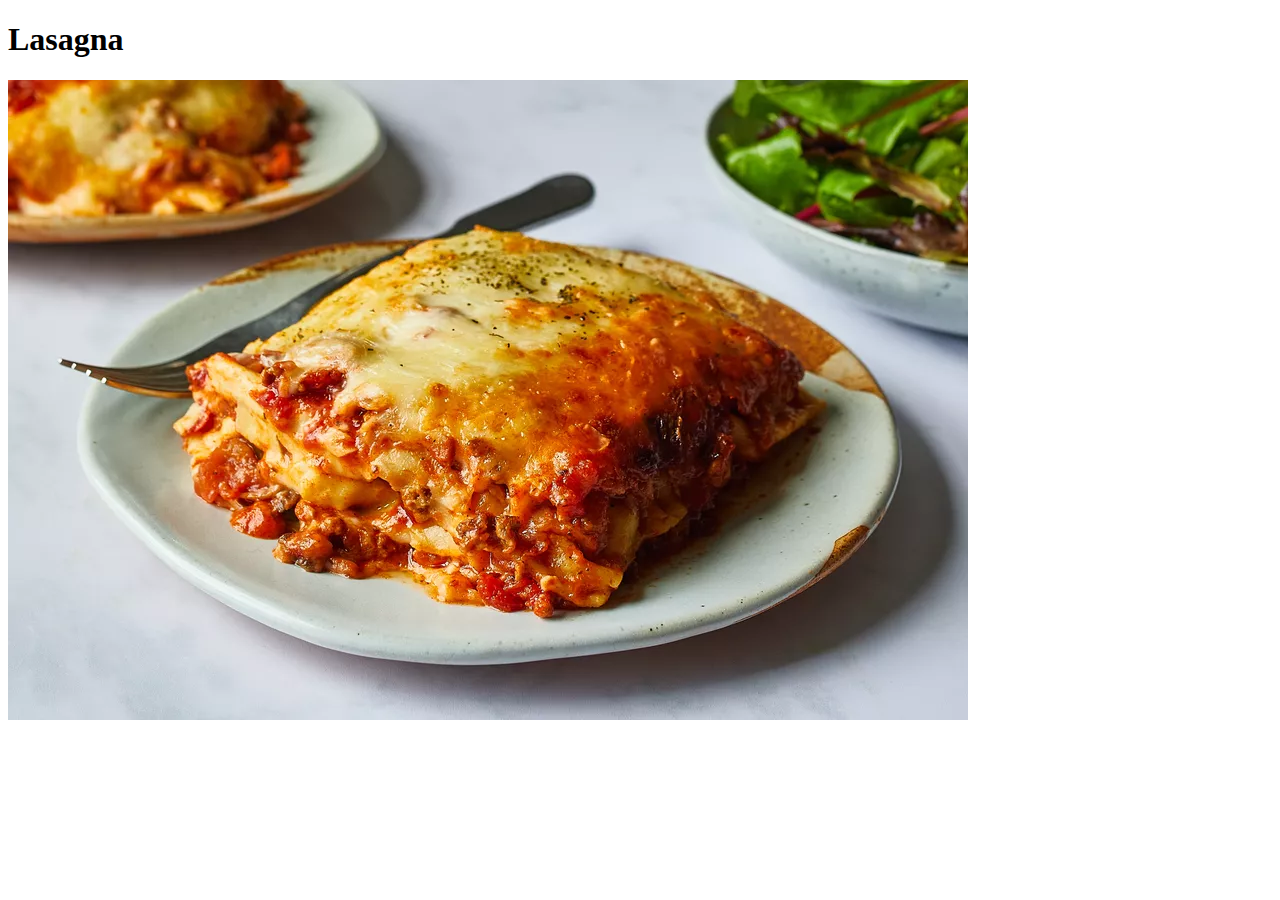
==== recipes/lasagna.html @ 73fc3b5a "Added a photo to lasagna.html" ====
<!DOCTYPE html>
<html lang="en">
<head>
    <meta charset="UTF-8">
    <meta http-equiv="X-UA-Compatible" content="IE=edge">
    <meta name="viewport" content="width=device-width, initial-scale=1.0">
    <title>Document</title>
</head>
<body>
    <h1>Lasagna</h1>
    <img src="../images/white-and-red-sauce-lasagna-recipe-995925-hero-1-fb2c2142b39042069f0c50310047256d.webp" alt="An image of Lasagna">
</body>
</html>
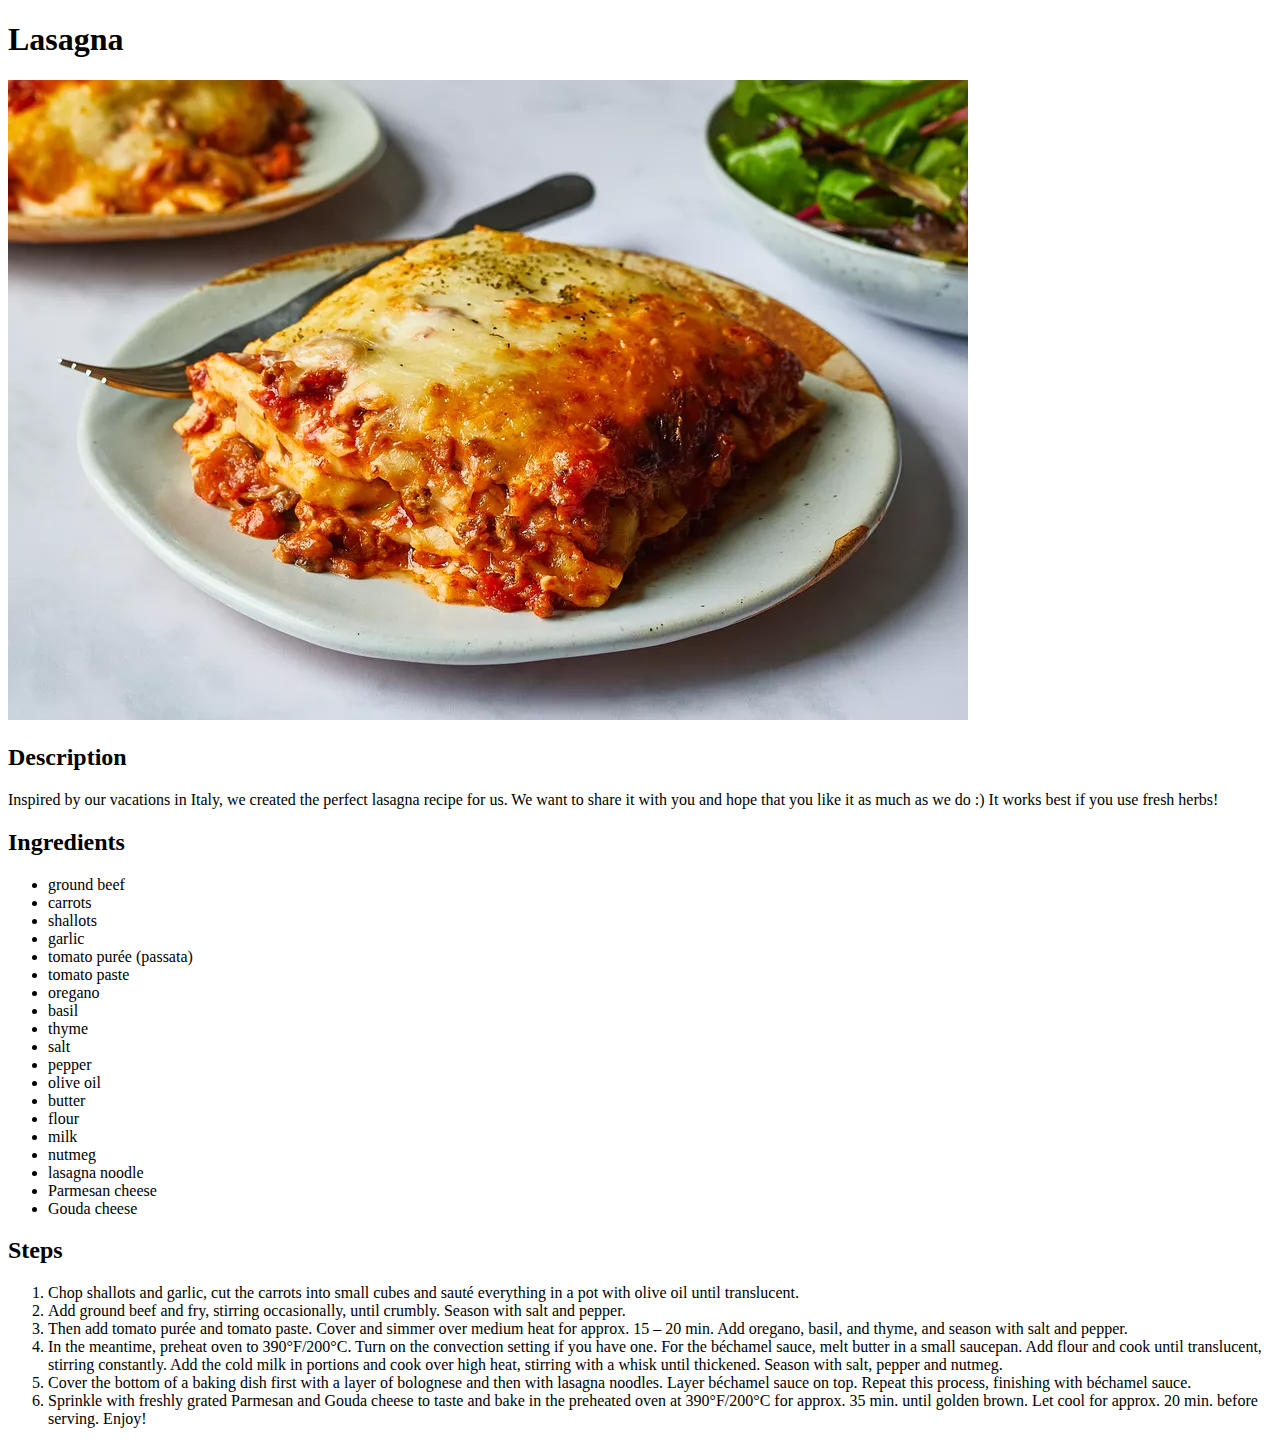
==== commit de31b885: "Finished creating lasagna.html" ====
--- a/recipes/lasagna.html
+++ b/recipes/lasagna.html
@@ -8,6 +8,42 @@
 </head>
 <body>
     <h1>Lasagna</h1>
+    
     <img src="../images/white-and-red-sauce-lasagna-recipe-995925-hero-1-fb2c2142b39042069f0c50310047256d.webp" alt="An image of Lasagna">
+    
+    <h2>Description</h2>
+        <p>Inspired by our vacations in Italy, we created the perfect lasagna recipe for us. We want to share it with you and hope that you like it as much as we do :) It works best if you use fresh herbs!</p>
+    
+    <h2>Ingredients</h2>
+        <ul>
+            <li>ground beef</li>
+            <li>carrots</li>
+            <li>shallots</li>
+            <li>garlic</li>
+            <li>tomato purée (passata)</li>
+            <li>tomato paste</li>
+            <li>oregano</li>
+            <li>basil</li>
+            <li>thyme</li>
+            <li>salt</li>
+            <li>pepper</li>
+            <li>olive oil</li>
+            <li>butter</li>
+            <li>flour</li>
+            <li>milk</li>
+            <li>nutmeg</li>
+            <li>lasagna noodle</li>
+            <li>Parmesan cheese</li>
+            <li>Gouda cheese</li>
+        </ul>
+    <h2>Steps</h2>
+        <ol>
+            <li>Chop shallots and garlic, cut the carrots into small cubes and sauté everything in a pot with olive oil until translucent.</li>
+            <li>Add ground beef and fry, stirring occasionally, until crumbly. Season with salt and pepper.</li>
+            <li>Then add tomato purée and tomato paste. Cover and simmer over medium heat for approx. 15 – 20 min. Add oregano, basil, and thyme, and season with salt and pepper.</li>
+            <li>In the meantime, preheat oven to 390°F/200°C. Turn on the convection setting if you have one. For the béchamel sauce, melt butter in a small saucepan. Add flour and cook until translucent, stirring constantly. Add the cold milk in portions and cook over high heat, stirring with a whisk until thickened. Season with salt, pepper and nutmeg.</li>
+            <li>Cover the bottom of a baking dish first with a layer of bolognese and then with lasagna noodles. Layer béchamel sauce on top. Repeat this process, finishing with béchamel sauce.</li>
+            <li>Sprinkle with freshly grated Parmesan and Gouda cheese to taste and bake in the preheated oven at 390°F/200°C for approx. 35 min. until golden brown. Let cool for approx. 20 min. before serving. Enjoy!</li>
+        </ol>
 </body>
 </html>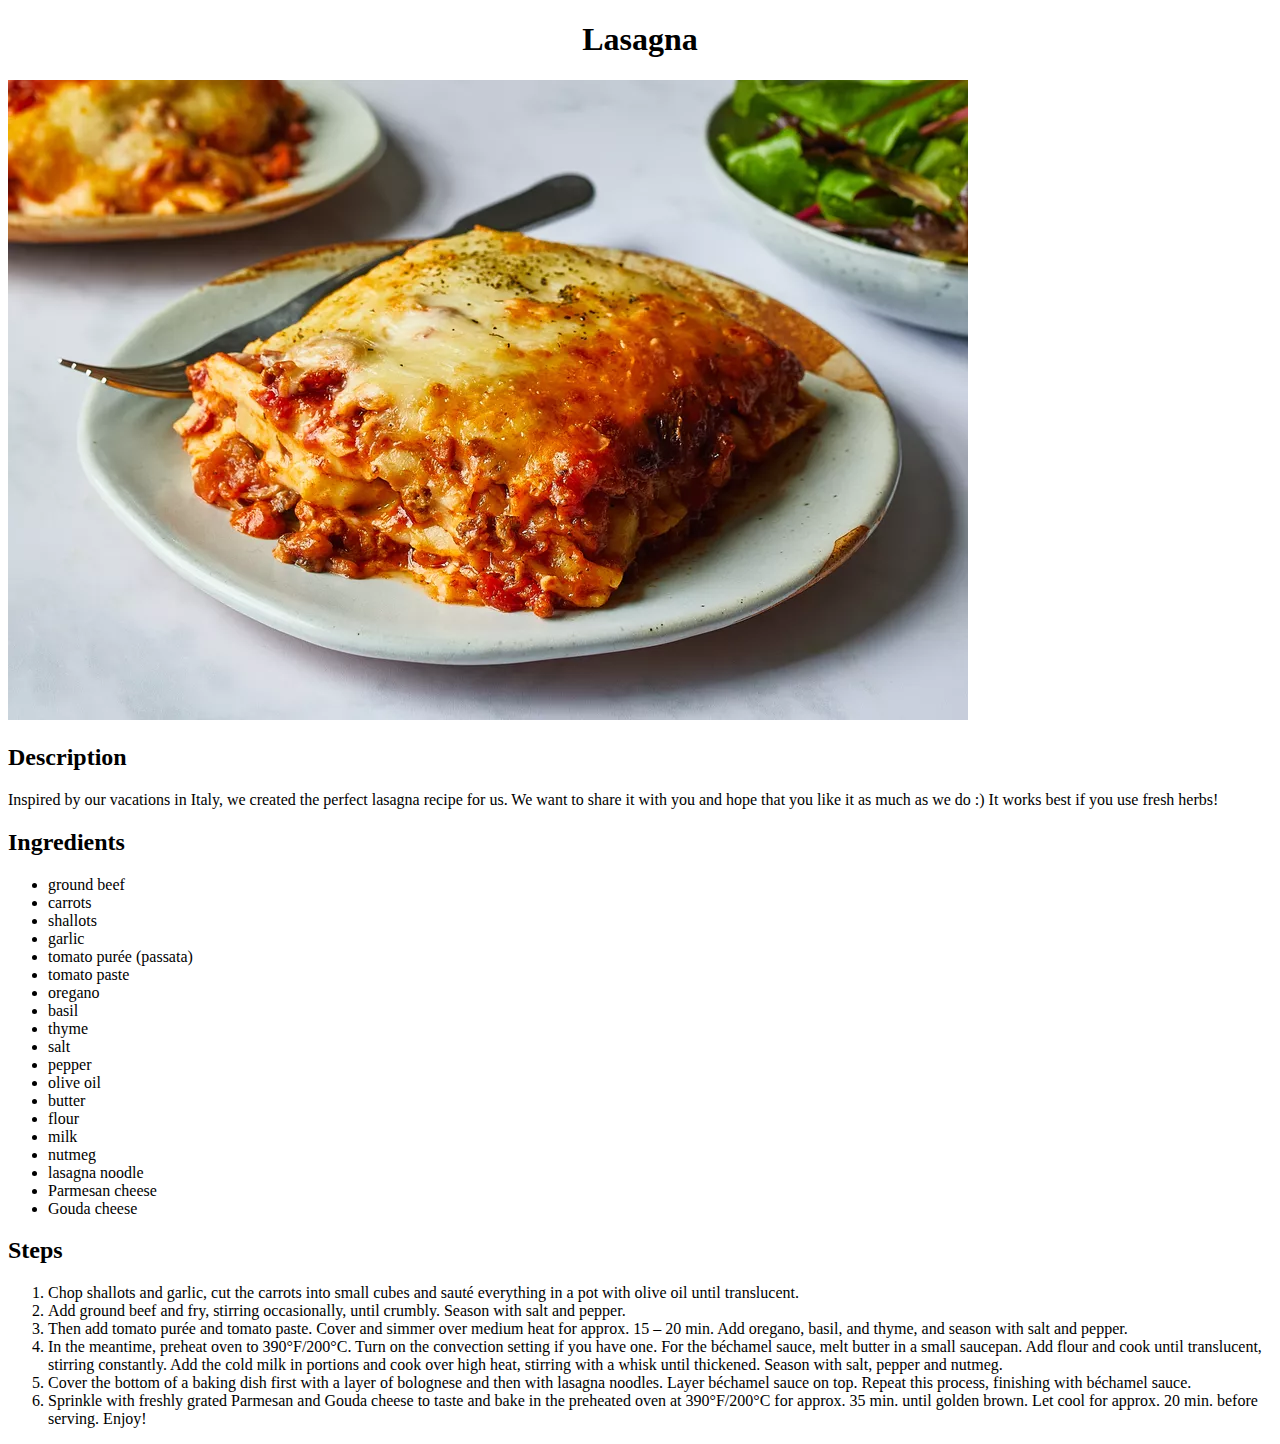
==== commit 1038117b: "initial connection of recipe pages to style.css" ====
--- a/recipes/lasagna.html
+++ b/recipes/lasagna.html
@@ -4,13 +4,12 @@
     <meta charset="UTF-8">
     <meta http-equiv="X-UA-Compatible" content="IE=edge">
     <meta name="viewport" content="width=device-width, initial-scale=1.0">
-    <title>Document</title>
+    <link rel="stylesheet" href="../style.css">
+    <title>Lasagna</title>
 </head>
 <body>
-    <h1>Lasagna</h1>
-    
-    <img src="../images/white-and-red-sauce-lasagna-recipe-995925-hero-1-fb2c2142b39042069f0c50310047256d.webp" alt="An image of Lasagna">
-    
+    <h1 class="lasagna-head">Lasagna</h1>
+    <img src="../images/lasagna.webp" alt="An image of Lasagna">
     <h2>Description</h2>
         <p>Inspired by our vacations in Italy, we created the perfect lasagna recipe for us. We want to share it with you and hope that you like it as much as we do :) It works best if you use fresh herbs!</p>
     
@@ -36,6 +35,7 @@
             <li>Parmesan cheese</li>
             <li>Gouda cheese</li>
         </ul>
+        
     <h2>Steps</h2>
         <ol>
             <li>Chop shallots and garlic, cut the carrots into small cubes and sauté everything in a pot with olive oil until translucent.</li>
--- a/style.css
+++ b/style.css
@@ -0,0 +1,17 @@
+.index-head {
+    color: #000000;
+    text-align: center;
+    font-size: 58px;
+}
+
+.index-list {
+    list-style-type: none;
+    font-size: 20px;
+    display: inline-block;
+}
+
+.burrito-head,
+.lasagna-head, 
+.torte-head {
+    text-align: center;
+}
